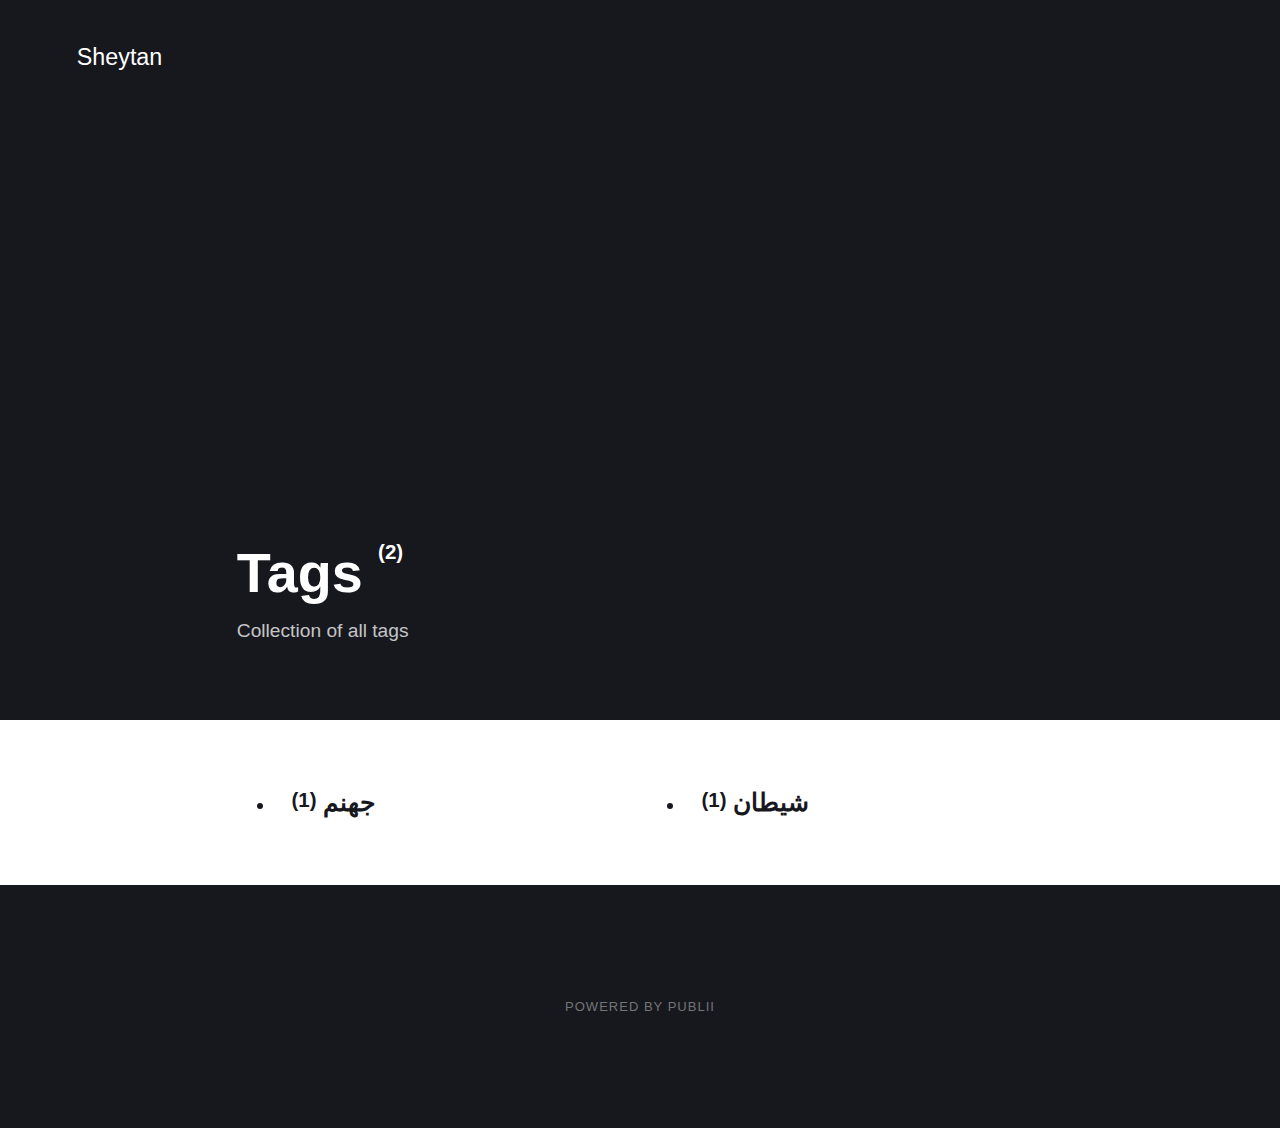
==== tags/index.html @ 73f81daf "Updated from Publii" ====
<!DOCTYPE html><html lang="en-gb"><head><meta charset="utf-8"><meta http-equiv="X-UA-Compatible" content="IE=edge"><meta name="viewport" content="width=device-width,initial-scale=1"><title>All tags - Sheytan</title><meta name="robots" content="noindex, follow"><meta name="generator" content="Publii Open-Source CMS for Static Site"><link rel="alternate" type="application/atom+xml" href="https://sheytanrajim.github.io/blog/feed.xml"><link rel="alternate" type="application/json" href="https://sheytanrajim.github.io/blog/feed.json"><meta property="og:title" content="Sheytan"><meta property="og:site_name" content="Sheytan"><meta property="og:description" content=""><meta property="og:url" content="https://sheytanrajim.github.io/blog/tags/"><meta property="og:type" content="website"><link rel="stylesheet" href="https://sheytanrajim.github.io/blog/assets/css/style.css?v=596caa326c15ece69bc4fe14d5463de3"><script type="application/ld+json">{"@context":"http://schema.org","@type":"Organization","name":"Sheytan","url":"https://sheytanrajim.github.io/blog/"}</script><noscript><style>img[loading] {
                    opacity: 1;
                }</style></noscript></head><body><div class="site-container"><header class="top" id="js-header"><a class="logo" href="https://sheytanrajim.github.io/blog/">Sheytan</a></header><main class="page page--tags"><div class="hero"><header class="hero__content"><div class="wrapper"><h1>Tags <sup>(2)</sup></h1><p>Collection of all tags</p></div></header></div><div class="wrapper"><ul class="feed feed--grid"><li><h2 class="h4"><a href="https://sheytanrajim.github.io/blog/tags/jhnm/">جهنم </a><sup>(1)</sup></h2></li><li><h2 class="h4"><a href="https://sheytanrajim.github.io/blog/tags/shytn/">شیطان </a><sup>(1)</sup></h2></li></ul></div></main><footer class="footer"><div class="footer__copyright">Powered by Publii</div><button onclick="backToTopFunction()" id="backToTop" class="footer__bttop" aria-label="Back to top" title="Back to top"><svg><use xlink:href="https://sheytanrajim.github.io/blog/assets/svg/svg-map.svg#toparrow"/></svg></button></footer></div><script defer="defer" src="https://sheytanrajim.github.io/blog/assets/js/scripts.min.js?v=f47c11534595205f20935f0db2a62a85"></script><script>window.publiiThemeMenuConfig={mobileMenuMode:'sidebar',animationSpeed:300,submenuWidth: 'auto',doubleClickTime:500,mobileMenuExpandableSubmenus:true,relatedContainerForOverlayMenuSelector:'.top'};</script><script>var images = document.querySelectorAll('img[loading]');
        for (var i = 0; i < images.length; i++) {
            if (images[i].complete) {
                images[i].classList.add('is-loaded');
            } else {
                images[i].addEventListener('load', function () {
                    this.classList.add('is-loaded');
                }, false);
            }
        }</script></body></html>
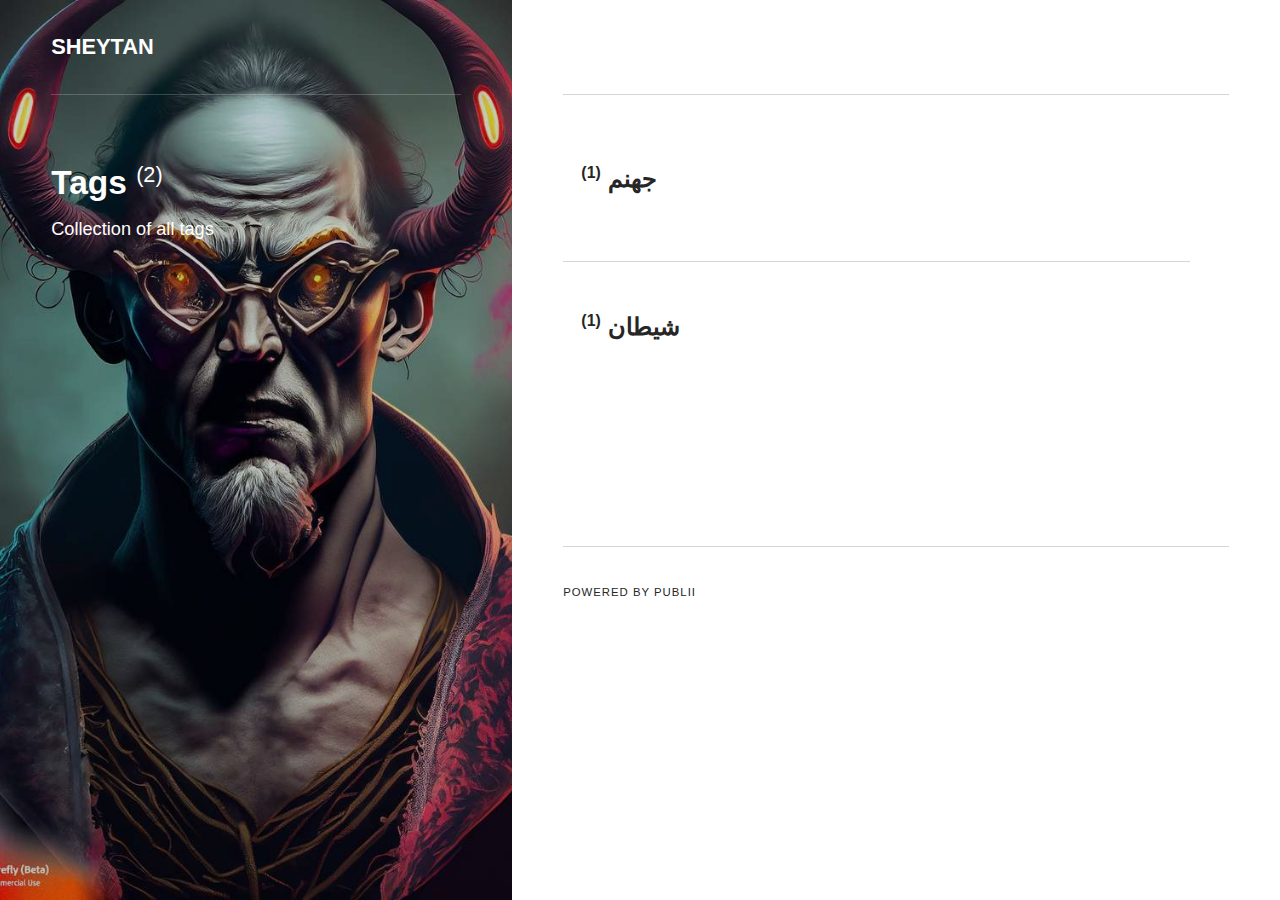
==== commit a6dc847d: "Updated from Publii" ====
--- a/tags/index.html
+++ b/tags/index.html
@@ -1,6 +1,7 @@
-<!DOCTYPE html><html lang="en-gb"><head><meta charset="utf-8"><meta http-equiv="X-UA-Compatible" content="IE=edge"><meta name="viewport" content="width=device-width,initial-scale=1"><title>All tags - Sheytan</title><meta name="robots" content="noindex, follow"><meta name="generator" content="Publii Open-Source CMS for Static Site"><link rel="alternate" type="application/atom+xml" href="https://sheytanrajim.github.io/blog/feed.xml"><link rel="alternate" type="application/json" href="https://sheytanrajim.github.io/blog/feed.json"><meta property="og:title" content="Sheytan"><meta property="og:site_name" content="Sheytan"><meta property="og:description" content=""><meta property="og:url" content="https://sheytanrajim.github.io/blog/tags/"><meta property="og:type" content="website"><link rel="stylesheet" href="https://sheytanrajim.github.io/blog/assets/css/style.css?v=596caa326c15ece69bc4fe14d5463de3"><script type="application/ld+json">{"@context":"http://schema.org","@type":"Organization","name":"Sheytan","url":"https://sheytanrajim.github.io/blog/"}</script><noscript><style>img[loading] {
+<!DOCTYPE html><html lang="en-gb"><head><meta charset="utf-8"><meta http-equiv="X-UA-Compatible" content="IE=edge"><meta name="viewport" content="width=device-width,initial-scale=1"><title>All tags - Sheytan</title><meta name="robots" content="noindex, follow"><meta name="generator" content="Publii Open-Source CMS for Static Site"><link rel="alternate" type="application/atom+xml" href="https://sheytanrajim.github.io/blog/feed.xml"><link rel="alternate" type="application/json" href="https://sheytanrajim.github.io/blog/feed.json"><meta property="og:title" content="Sheytan"><meta property="og:site_name" content="Sheytan"><meta property="og:description" content=""><meta property="og:url" content="https://sheytanrajim.github.io/blog/tags/"><meta property="og:type" content="website"><link rel="stylesheet" href="https://sheytanrajim.github.io/blog/assets/css/style.css?v=fb8c239619b306ba252783ad633b2018"><script type="application/ld+json">{"@context":"http://schema.org","@type":"Organization","name":"Sheytan","url":"https://sheytanrajim.github.io/blog/"}</script><noscript><style>img[loading] {
                     opacity: 1;
-                }</style></noscript></head><body><div class="site-container"><header class="top" id="js-header"><a class="logo" href="https://sheytanrajim.github.io/blog/">Sheytan</a></header><main class="page page--tags"><div class="hero"><header class="hero__content"><div class="wrapper"><h1>Tags <sup>(2)</sup></h1><p>Collection of all tags</p></div></header></div><div class="wrapper"><ul class="feed feed--grid"><li><h2 class="h4"><a href="https://sheytanrajim.github.io/blog/tags/jhnm/">جهنم </a><sup>(1)</sup></h2></li><li><h2 class="h4"><a href="https://sheytanrajim.github.io/blog/tags/shytn/">شیطان </a><sup>(1)</sup></h2></li></ul></div></main><footer class="footer"><div class="footer__copyright">Powered by Publii</div><button onclick="backToTopFunction()" id="backToTop" class="footer__bttop" aria-label="Back to top" title="Back to top"><svg><use xlink:href="https://sheytanrajim.github.io/blog/assets/svg/svg-map.svg#toparrow"/></svg></button></footer></div><script defer="defer" src="https://sheytanrajim.github.io/blog/assets/js/scripts.min.js?v=f47c11534595205f20935f0db2a62a85"></script><script>window.publiiThemeMenuConfig={mobileMenuMode:'sidebar',animationSpeed:300,submenuWidth: 'auto',doubleClickTime:500,mobileMenuExpandableSubmenus:true,relatedContainerForOverlayMenuSelector:'.top'};</script><script>var images = document.querySelectorAll('img[loading]');
+                }</style></noscript></head><body><div class="container js-container"><div class="content"><header class="top"><div class="top__item"><a class="logo" href="https://sheytanrajim.github.io/blog/">Sheytan</a></div><div class="top__item top__item--right"></div></header><main class="main page page--tags"><div class="main__left"><figure class="hero"><img src="https://sheytanrajim.github.io/blog/media/website/Firefly-satan-with-reyban-glasses-in-dark-backgrounds-portrait-96837.jpg" srcset="https://sheytanrajim.github.io/blog/media/website/responsive/Firefly-satan-with-reyban-glasses-in-dark-backgrounds-portrait-96837-xs.jpg 300w, https://sheytanrajim.github.io/blog/media/website/responsive/Firefly-satan-with-reyban-glasses-in-dark-backgrounds-portrait-96837-sm.jpg 480w, https://sheytanrajim.github.io/blog/media/website/responsive/Firefly-satan-with-reyban-glasses-in-dark-backgrounds-portrait-96837-md.jpg 768w, https://sheytanrajim.github.io/blog/media/website/responsive/Firefly-satan-with-reyban-glasses-in-dark-backgrounds-portrait-96837-lg.jpg 1024w, https://sheytanrajim.github.io/blog/media/website/responsive/Firefly-satan-with-reyban-glasses-in-dark-backgrounds-portrait-96837-xl.jpg 1280w, https://sheytanrajim.github.io/blog/media/website/responsive/Firefly-satan-with-reyban-glasses-in-dark-backgrounds-portrait-96837-2xl.jpg 1600w" sizes="(min-width: 1800px) 50vw, (min-width: 900px) 40vw, 100vw" loading="eager" width="1024" height="1408" alt=""></figure><header><h1>Tags <sup>(2)</sup></h1><p>Collection of all tags</p></header></div><div class="main__right"><div><ul class="feed feed--tags"><li class="feed__item"><h2><a href="https://sheytanrajim.github.io/blog/tags/jhnm/">جهنم</a> <sup>(1)</sup></h2></li><li class="feed__item"><h2><a href="https://sheytanrajim.github.io/blog/tags/shytn/">شیطان</a> <sup>(1)</sup></h2></li></ul></div></div></main><footer class="footer"><div class="footer__copyright">Powered by Publii</div></footer></div></div><script defer="defer" src="https://sheytanrajim.github.io/blog/assets/js/scripts.min.js?v=27706a8fe221267c1834098c796f44c1"></script><script>var images = document.querySelectorAll('img[loading]');
+
         for (var i = 0; i < images.length; i++) {
             if (images[i].complete) {
                 images[i].classList.add('is-loaded');
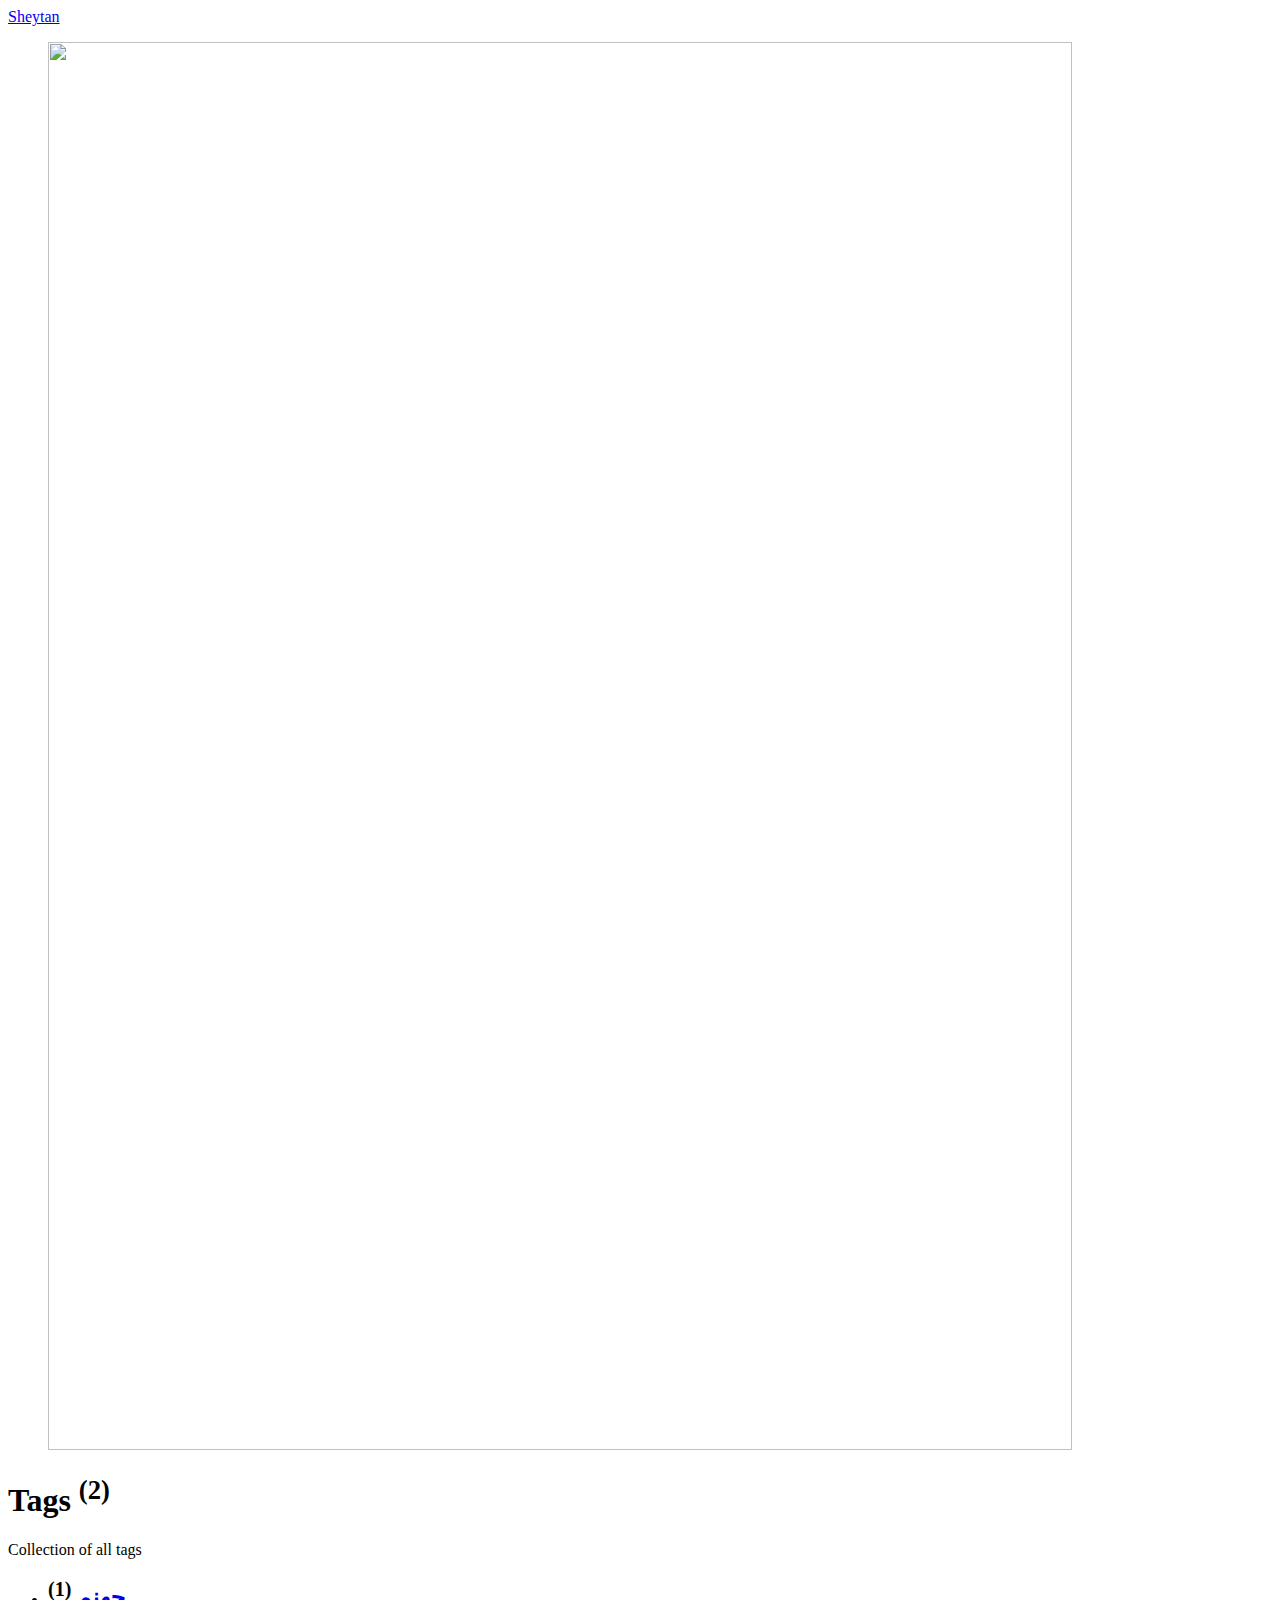
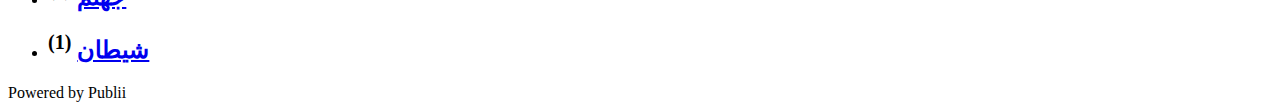
==== commit 8f17a8f1: "Updated from Publii" ====
--- a/tags/index.html
+++ b/tags/index.html
@@ -1,6 +1,6 @@
-<!DOCTYPE html><html lang="en-gb"><head><meta charset="utf-8"><meta http-equiv="X-UA-Compatible" content="IE=edge"><meta name="viewport" content="width=device-width,initial-scale=1"><title>All tags - Sheytan</title><meta name="robots" content="noindex, follow"><meta name="generator" content="Publii Open-Source CMS for Static Site"><link rel="alternate" type="application/atom+xml" href="https://sheytanrajim.github.io/blog/feed.xml"><link rel="alternate" type="application/json" href="https://sheytanrajim.github.io/blog/feed.json"><meta property="og:title" content="Sheytan"><meta property="og:site_name" content="Sheytan"><meta property="og:description" content=""><meta property="og:url" content="https://sheytanrajim.github.io/blog/tags/"><meta property="og:type" content="website"><link rel="stylesheet" href="https://sheytanrajim.github.io/blog/assets/css/style.css?v=fb8c239619b306ba252783ad633b2018"><script type="application/ld+json">{"@context":"http://schema.org","@type":"Organization","name":"Sheytan","url":"https://sheytanrajim.github.io/blog/"}</script><noscript><style>img[loading] {
+<!DOCTYPE html><html lang="en-gb"><head><meta charset="utf-8"><meta http-equiv="X-UA-Compatible" content="IE=edge"><meta name="viewport" content="width=device-width,initial-scale=1"><title>All tags - Sheytan</title><meta name="robots" content="noindex, follow"><meta name="generator" content="Publii Open-Source CMS for Static Site"><link rel="alternate" type="application/atom+xml" href="https://sheytan.eu.org/feed.xml"><link rel="alternate" type="application/json" href="https://sheytan.eu.org/feed.json"><meta property="og:title" content="Sheytan"><meta property="og:site_name" content="Sheytan"><meta property="og:description" content=""><meta property="og:url" content="https://sheytan.eu.org/tags/"><meta property="og:type" content="website"><link rel="stylesheet" href="https://sheytan.eu.org/assets/css/style.css?v=fb8c239619b306ba252783ad633b2018"><script type="application/ld+json">{"@context":"http://schema.org","@type":"Organization","name":"Sheytan","url":"https://sheytan.eu.org/"}</script><noscript><style>img[loading] {
                     opacity: 1;
-                }</style></noscript></head><body><div class="container js-container"><div class="content"><header class="top"><div class="top__item"><a class="logo" href="https://sheytanrajim.github.io/blog/">Sheytan</a></div><div class="top__item top__item--right"></div></header><main class="main page page--tags"><div class="main__left"><figure class="hero"><img src="https://sheytanrajim.github.io/blog/media/website/Firefly-satan-with-reyban-glasses-in-dark-backgrounds-portrait-96837.jpg" srcset="https://sheytanrajim.github.io/blog/media/website/responsive/Firefly-satan-with-reyban-glasses-in-dark-backgrounds-portrait-96837-xs.jpg 300w, https://sheytanrajim.github.io/blog/media/website/responsive/Firefly-satan-with-reyban-glasses-in-dark-backgrounds-portrait-96837-sm.jpg 480w, https://sheytanrajim.github.io/blog/media/website/responsive/Firefly-satan-with-reyban-glasses-in-dark-backgrounds-portrait-96837-md.jpg 768w, https://sheytanrajim.github.io/blog/media/website/responsive/Firefly-satan-with-reyban-glasses-in-dark-backgrounds-portrait-96837-lg.jpg 1024w, https://sheytanrajim.github.io/blog/media/website/responsive/Firefly-satan-with-reyban-glasses-in-dark-backgrounds-portrait-96837-xl.jpg 1280w, https://sheytanrajim.github.io/blog/media/website/responsive/Firefly-satan-with-reyban-glasses-in-dark-backgrounds-portrait-96837-2xl.jpg 1600w" sizes="(min-width: 1800px) 50vw, (min-width: 900px) 40vw, 100vw" loading="eager" width="1024" height="1408" alt=""></figure><header><h1>Tags <sup>(2)</sup></h1><p>Collection of all tags</p></header></div><div class="main__right"><div><ul class="feed feed--tags"><li class="feed__item"><h2><a href="https://sheytanrajim.github.io/blog/tags/jhnm/">جهنم</a> <sup>(1)</sup></h2></li><li class="feed__item"><h2><a href="https://sheytanrajim.github.io/blog/tags/shytn/">شیطان</a> <sup>(1)</sup></h2></li></ul></div></div></main><footer class="footer"><div class="footer__copyright">Powered by Publii</div></footer></div></div><script defer="defer" src="https://sheytanrajim.github.io/blog/assets/js/scripts.min.js?v=27706a8fe221267c1834098c796f44c1"></script><script>var images = document.querySelectorAll('img[loading]');
+                }</style></noscript></head><body><div class="container js-container"><div class="content"><header class="top"><div class="top__item"><a class="logo" href="https://sheytan.eu.org/">Sheytan</a></div><div class="top__item top__item--right"></div></header><main class="main page page--tags"><div class="main__left"><figure class="hero"><img src="https://sheytan.eu.org/media/website/Firefly-satan-with-reyban-glasses-in-dark-backgrounds-portrait-96837.jpg" srcset="https://sheytan.eu.org/media/website/responsive/Firefly-satan-with-reyban-glasses-in-dark-backgrounds-portrait-96837-xs.jpg 300w, https://sheytan.eu.org/media/website/responsive/Firefly-satan-with-reyban-glasses-in-dark-backgrounds-portrait-96837-sm.jpg 480w, https://sheytan.eu.org/media/website/responsive/Firefly-satan-with-reyban-glasses-in-dark-backgrounds-portrait-96837-md.jpg 768w, https://sheytan.eu.org/media/website/responsive/Firefly-satan-with-reyban-glasses-in-dark-backgrounds-portrait-96837-lg.jpg 1024w, https://sheytan.eu.org/media/website/responsive/Firefly-satan-with-reyban-glasses-in-dark-backgrounds-portrait-96837-xl.jpg 1280w, https://sheytan.eu.org/media/website/responsive/Firefly-satan-with-reyban-glasses-in-dark-backgrounds-portrait-96837-2xl.jpg 1600w" sizes="(min-width: 1800px) 50vw, (min-width: 900px) 40vw, 100vw" loading="eager" width="1024" height="1408" alt=""></figure><header><h1>Tags <sup>(2)</sup></h1><p>Collection of all tags</p></header></div><div class="main__right"><div><ul class="feed feed--tags"><li class="feed__item"><h2><a href="https://sheytan.eu.org/tags/jhnm/">جهنم</a> <sup>(1)</sup></h2></li><li class="feed__item"><h2><a href="https://sheytan.eu.org/tags/shytn/">شیطان</a> <sup>(1)</sup></h2></li></ul></div></div></main><footer class="footer"><div class="footer__copyright">Powered by Publii</div></footer></div></div><script defer="defer" src="https://sheytan.eu.org/assets/js/scripts.min.js?v=27706a8fe221267c1834098c796f44c1"></script><script>var images = document.querySelectorAll('img[loading]');
 
         for (var i = 0; i < images.length; i++) {
             if (images[i].complete) {
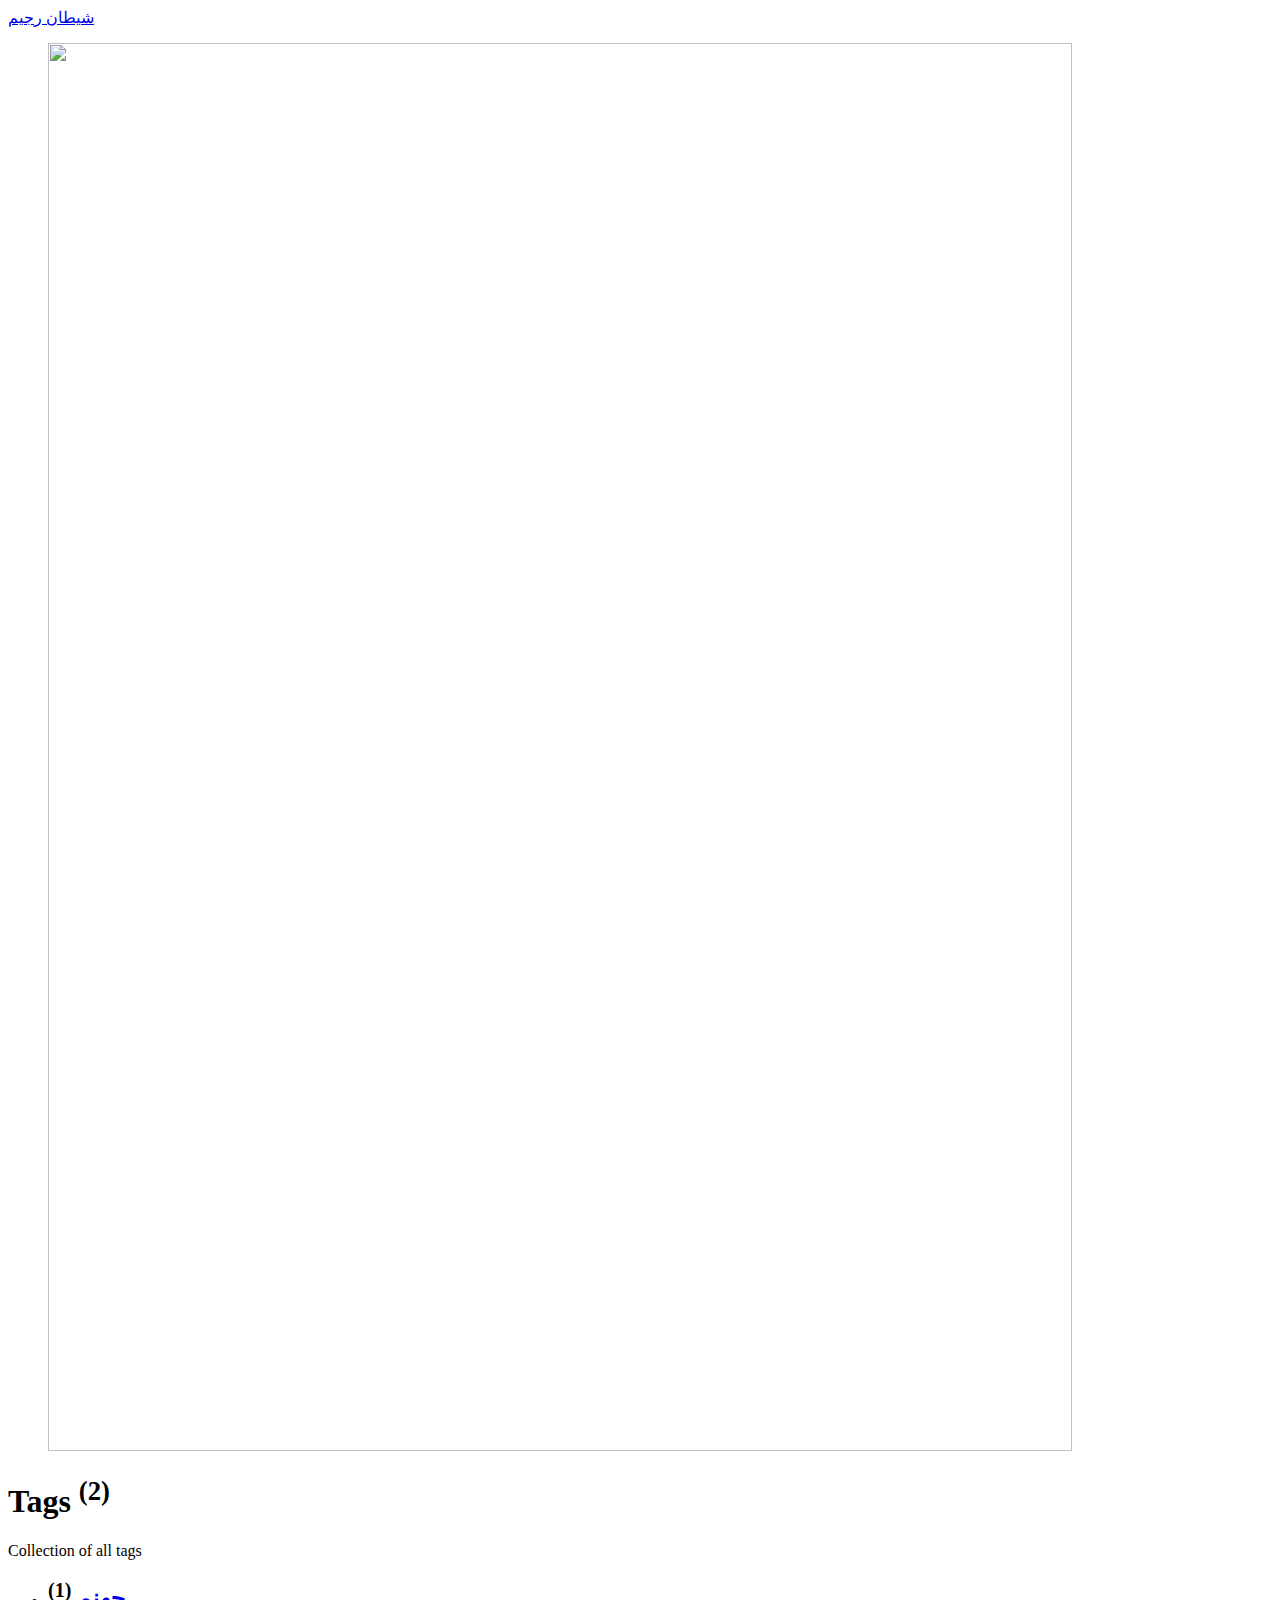
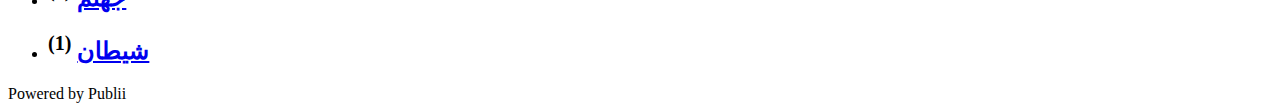
==== commit 01f7c3fc: "Updated from Publii" ====
--- a/tags/index.html
+++ b/tags/index.html
@@ -1,6 +1,6 @@
-<!DOCTYPE html><html lang="en-gb"><head><meta charset="utf-8"><meta http-equiv="X-UA-Compatible" content="IE=edge"><meta name="viewport" content="width=device-width,initial-scale=1"><title>All tags - Sheytan</title><meta name="robots" content="noindex, follow"><meta name="generator" content="Publii Open-Source CMS for Static Site"><link rel="alternate" type="application/atom+xml" href="https://sheytan.eu.org/feed.xml"><link rel="alternate" type="application/json" href="https://sheytan.eu.org/feed.json"><meta property="og:title" content="Sheytan"><meta property="og:site_name" content="Sheytan"><meta property="og:description" content=""><meta property="og:url" content="https://sheytan.eu.org/tags/"><meta property="og:type" content="website"><link rel="stylesheet" href="https://sheytan.eu.org/assets/css/style.css?v=fb8c239619b306ba252783ad633b2018"><script type="application/ld+json">{"@context":"http://schema.org","@type":"Organization","name":"Sheytan","url":"https://sheytan.eu.org/"}</script><noscript><style>img[loading] {
+<!DOCTYPE html><html lang="en-gb"><head><meta charset="utf-8"><meta http-equiv="X-UA-Compatible" content="IE=edge"><meta name="viewport" content="width=device-width,initial-scale=1"><title>All tags - شیطان رجیم</title><meta name="robots" content="noindex, follow"><meta name="generator" content="Publii Open-Source CMS for Static Site"><link rel="alternate" type="application/atom+xml" href="https://sheytan.eu.org/feed.xml"><link rel="alternate" type="application/json" href="https://sheytan.eu.org/feed.json"><meta property="og:title" content="شیطان رجیم"><meta property="og:site_name" content="شیطان رجیم"><meta property="og:description" content=""><meta property="og:url" content="https://sheytan.eu.org/tags/"><meta property="og:type" content="website"><link rel="stylesheet" href="https://sheytan.eu.org/assets/css/style.css?v=256ca2e8209ed1b661d8719828968395"><script type="application/ld+json">{"@context":"http://schema.org","@type":"Organization","name":"شیطان رجیم","url":"https://sheytan.eu.org/"}</script><noscript><style>img[loading] {
                     opacity: 1;
-                }</style></noscript></head><body><div class="container js-container"><div class="content"><header class="top"><div class="top__item"><a class="logo" href="https://sheytan.eu.org/">Sheytan</a></div><div class="top__item top__item--right"></div></header><main class="main page page--tags"><div class="main__left"><figure class="hero"><img src="https://sheytan.eu.org/media/website/Firefly-satan-with-reyban-glasses-in-dark-backgrounds-portrait-96837.jpg" srcset="https://sheytan.eu.org/media/website/responsive/Firefly-satan-with-reyban-glasses-in-dark-backgrounds-portrait-96837-xs.jpg 300w, https://sheytan.eu.org/media/website/responsive/Firefly-satan-with-reyban-glasses-in-dark-backgrounds-portrait-96837-sm.jpg 480w, https://sheytan.eu.org/media/website/responsive/Firefly-satan-with-reyban-glasses-in-dark-backgrounds-portrait-96837-md.jpg 768w, https://sheytan.eu.org/media/website/responsive/Firefly-satan-with-reyban-glasses-in-dark-backgrounds-portrait-96837-lg.jpg 1024w, https://sheytan.eu.org/media/website/responsive/Firefly-satan-with-reyban-glasses-in-dark-backgrounds-portrait-96837-xl.jpg 1280w, https://sheytan.eu.org/media/website/responsive/Firefly-satan-with-reyban-glasses-in-dark-backgrounds-portrait-96837-2xl.jpg 1600w" sizes="(min-width: 1800px) 50vw, (min-width: 900px) 40vw, 100vw" loading="eager" width="1024" height="1408" alt=""></figure><header><h1>Tags <sup>(2)</sup></h1><p>Collection of all tags</p></header></div><div class="main__right"><div><ul class="feed feed--tags"><li class="feed__item"><h2><a href="https://sheytan.eu.org/tags/jhnm/">جهنم</a> <sup>(1)</sup></h2></li><li class="feed__item"><h2><a href="https://sheytan.eu.org/tags/shytn/">شیطان</a> <sup>(1)</sup></h2></li></ul></div></div></main><footer class="footer"><div class="footer__copyright">Powered by Publii</div></footer></div></div><script defer="defer" src="https://sheytan.eu.org/assets/js/scripts.min.js?v=27706a8fe221267c1834098c796f44c1"></script><script>var images = document.querySelectorAll('img[loading]');
+                }</style></noscript></head><body><div class="container js-container"><div class="content"><header class="top"><div class="top__item"><a class="logo" href="https://sheytan.eu.org/">شیطان رجیم</a></div><div class="top__item top__item--right"></div></header><main class="main page page--tags"><div class="main__left"><figure class="hero"><img src="https://sheytan.eu.org/media/website/Firefly-satan-with-reyban-glasses-in-dark-backgrounds-portrait-96837.jpg" srcset="https://sheytan.eu.org/media/website/responsive/Firefly-satan-with-reyban-glasses-in-dark-backgrounds-portrait-96837-xs.jpg 300w, https://sheytan.eu.org/media/website/responsive/Firefly-satan-with-reyban-glasses-in-dark-backgrounds-portrait-96837-sm.jpg 480w, https://sheytan.eu.org/media/website/responsive/Firefly-satan-with-reyban-glasses-in-dark-backgrounds-portrait-96837-md.jpg 768w, https://sheytan.eu.org/media/website/responsive/Firefly-satan-with-reyban-glasses-in-dark-backgrounds-portrait-96837-lg.jpg 1024w, https://sheytan.eu.org/media/website/responsive/Firefly-satan-with-reyban-glasses-in-dark-backgrounds-portrait-96837-xl.jpg 1280w, https://sheytan.eu.org/media/website/responsive/Firefly-satan-with-reyban-glasses-in-dark-backgrounds-portrait-96837-2xl.jpg 1600w" sizes="(min-width: 1800px) 50vw, (min-width: 900px) 40vw, 100vw" loading="eager" width="1024" height="1408" alt=""></figure><header><h1>Tags <sup>(2)</sup></h1><p>Collection of all tags</p></header></div><div class="main__right"><div><ul class="feed feed--tags"><li class="feed__item"><h2><a href="https://sheytan.eu.org/tags/hell/">جهنم</a> <sup>(1)</sup></h2></li><li class="feed__item"><h2><a href="https://sheytan.eu.org/tags/devil/">شیطان</a> <sup>(1)</sup></h2></li></ul></div></div></main><footer class="footer"><div class="footer__copyright">Powered by Publii</div></footer></div></div><script defer="defer" src="https://sheytan.eu.org/assets/js/scripts.min.js?v=27706a8fe221267c1834098c796f44c1"></script><script>var images = document.querySelectorAll('img[loading]');
 
         for (var i = 0; i < images.length; i++) {
             if (images[i].complete) {
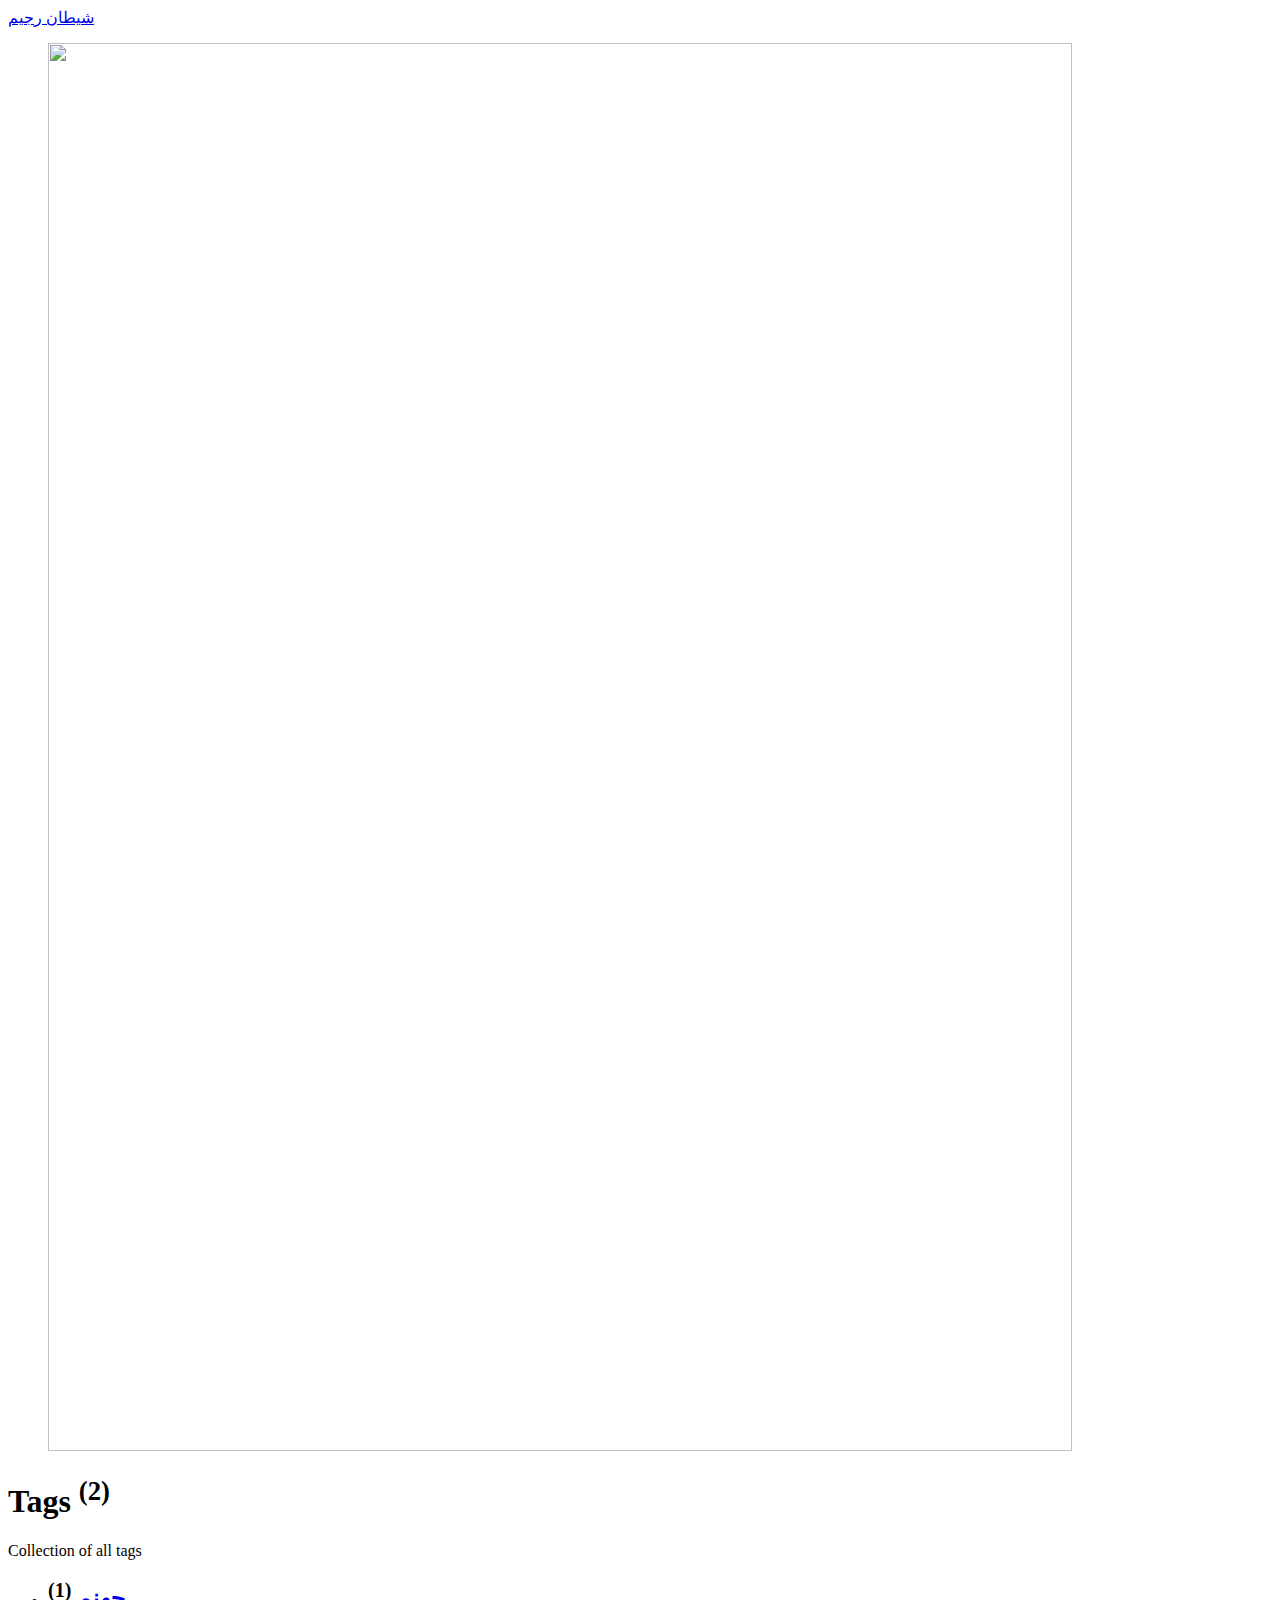
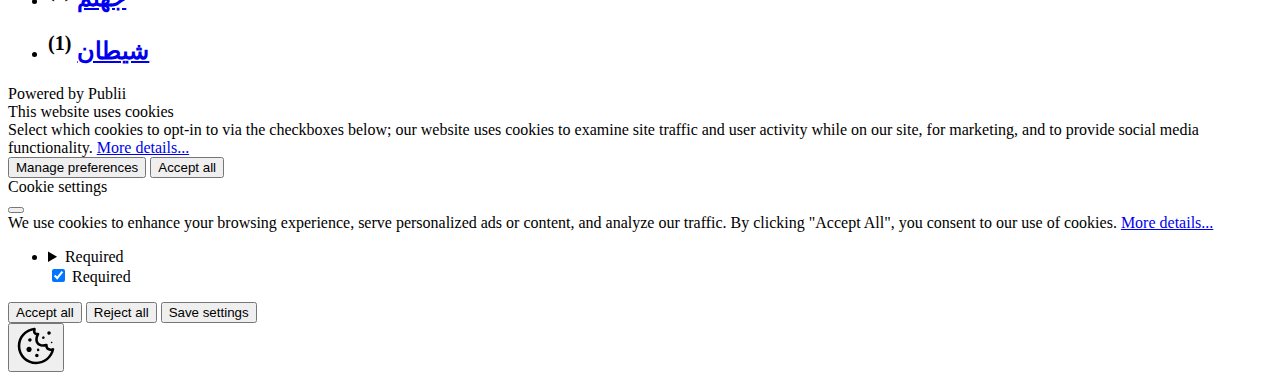
==== commit 9d7f2ed3: "Updated from Publii" ====
--- a/tags/index.html
+++ b/tags/index.html
@@ -1,4 +1,4 @@
-<!DOCTYPE html><html lang="en-gb"><head><meta charset="utf-8"><meta http-equiv="X-UA-Compatible" content="IE=edge"><meta name="viewport" content="width=device-width,initial-scale=1"><title>All tags - شیطان رجیم</title><meta name="robots" content="noindex, follow"><meta name="generator" content="Publii Open-Source CMS for Static Site"><link rel="alternate" type="application/atom+xml" href="https://sheytan.eu.org/feed.xml"><link rel="alternate" type="application/json" href="https://sheytan.eu.org/feed.json"><meta property="og:title" content="شیطان رجیم"><meta property="og:site_name" content="شیطان رجیم"><meta property="og:description" content=""><meta property="og:url" content="https://sheytan.eu.org/tags/"><meta property="og:type" content="website"><link rel="stylesheet" href="https://sheytan.eu.org/assets/css/style.css?v=256ca2e8209ed1b661d8719828968395"><script type="application/ld+json">{"@context":"http://schema.org","@type":"Organization","name":"شیطان رجیم","url":"https://sheytan.eu.org/"}</script><noscript><style>img[loading] {
+<!DOCTYPE html><html lang="en-gb"><head><meta charset="utf-8"><meta http-equiv="X-UA-Compatible" content="IE=edge"><meta name="viewport" content="width=device-width,initial-scale=1"><title>All tags - شیطان رجیم</title><meta name="robots" content="noindex, follow"><meta name="generator" content="Publii Open-Source CMS for Static Site"><link rel="alternate" type="application/atom+xml" href="https://sheytan.eu.org/feed.xml"><link rel="alternate" type="application/json" href="https://sheytan.eu.org/feed.json"><meta property="og:title" content="شیطان رجیم"><meta property="og:site_name" content="شیطان رجیم"><meta property="og:description" content=""><meta property="og:url" content="https://sheytan.eu.org/tags/"><meta property="og:type" content="website"><meta name="twitter:card" content="summary"><meta name="twitter:site" content="@sheytanrajim"><meta name="twitter:title" content="شیطان رجیم"><meta name="twitter:description" content=""><link rel="stylesheet" href="https://sheytan.eu.org/assets/css/style.css?v=256ca2e8209ed1b661d8719828968395"><script type="application/ld+json">{"@context":"http://schema.org","@type":"Organization","name":"شیطان رجیم","url":"https://sheytan.eu.org/"}</script><noscript><style>img[loading] {
                     opacity: 1;
                 }</style></noscript></head><body><div class="container js-container"><div class="content"><header class="top"><div class="top__item"><a class="logo" href="https://sheytan.eu.org/">شیطان رجیم</a></div><div class="top__item top__item--right"></div></header><main class="main page page--tags"><div class="main__left"><figure class="hero"><img src="https://sheytan.eu.org/media/website/Firefly-satan-with-reyban-glasses-in-dark-backgrounds-portrait-96837.jpg" srcset="https://sheytan.eu.org/media/website/responsive/Firefly-satan-with-reyban-glasses-in-dark-backgrounds-portrait-96837-xs.jpg 300w, https://sheytan.eu.org/media/website/responsive/Firefly-satan-with-reyban-glasses-in-dark-backgrounds-portrait-96837-sm.jpg 480w, https://sheytan.eu.org/media/website/responsive/Firefly-satan-with-reyban-glasses-in-dark-backgrounds-portrait-96837-md.jpg 768w, https://sheytan.eu.org/media/website/responsive/Firefly-satan-with-reyban-glasses-in-dark-backgrounds-portrait-96837-lg.jpg 1024w, https://sheytan.eu.org/media/website/responsive/Firefly-satan-with-reyban-glasses-in-dark-backgrounds-portrait-96837-xl.jpg 1280w, https://sheytan.eu.org/media/website/responsive/Firefly-satan-with-reyban-glasses-in-dark-backgrounds-portrait-96837-2xl.jpg 1600w" sizes="(min-width: 1800px) 50vw, (min-width: 900px) 40vw, 100vw" loading="eager" width="1024" height="1408" alt=""></figure><header><h1>Tags <sup>(2)</sup></h1><p>Collection of all tags</p></header></div><div class="main__right"><div><ul class="feed feed--tags"><li class="feed__item"><h2><a href="https://sheytan.eu.org/tags/hell/">جهنم</a> <sup>(1)</sup></h2></li><li class="feed__item"><h2><a href="https://sheytan.eu.org/tags/devil/">شیطان</a> <sup>(1)</sup></h2></li></ul></div></div></main><footer class="footer"><div class="footer__copyright">Powered by Publii</div></footer></div></div><script defer="defer" src="https://sheytan.eu.org/assets/js/scripts.min.js?v=27706a8fe221267c1834098c796f44c1"></script><script>var images = document.querySelectorAll('img[loading]');
 
@@ -10,4 +10,510 @@
                     this.classList.add('is-loaded');
                 }, false);
             }
-        }</script></body></html>+        }</script><div class="pcb" data-behaviour="badge" data-behaviour-link="#cookie-settings" data-revision="1" data-config-ttl="90" data-debug-mode="false"><div role="dialog" aria-modal="true" aria-hidden="true" aria-labelledby="pcb-title" aria-describedby="pcb-txt" class="pcb__banner"><div class="pcb__inner"><div id="pcb-title" role="heading" aria-level="2" class="pcb__title">This website uses cookies</div><div id="pcb-txt" class="pcb__txt">Select which cookies to opt-in to via the checkboxes below; our website uses cookies to examine site traffic and user activity while on our site, for marketing, and to provide social media functionality. <a href="#not-specified">More details...</a></div><div class="pcb__buttons"><button type="button" class="pcb__btn pcb__btn--link pcb__btn--configure" aria-haspopup="dialog">Manage preferences</button> <button type="button" class="pcb__btn pcb__btn--solid pcb__btn--accept">Accept all</button></div></div></div><div class="pcb__popup" role="dialog" aria-modal="true" aria-hidden="true" aria-labelledby="pcb-popup-title"><div class="pcb__popup__wrapper"><div class="pcb__inner pcb__popup__inner"><div class="pcb__popup__heading"><div id="pcb-popup-title" role="heading" aria-level="2" class="pcb__title">Cookie settings</div><button class="pcb__popup__close" aria-label="Close"></button></div><div class="pcb__popup__content"><div class="pcb__txt pcb__popup__txt">We use cookies to enhance your browsing experience, serve personalized ads or content, and analyze our traffic. By clicking "Accept All", you consent to our use of cookies. <a href="#not-specified">More details...</a></div><ul class="pcb__groups"><li class="pcb__group"><details><summary class="pcb__group__title no-desc">Required</summary></details><div class="pcb__popup__switch is-checked"><input type="checkbox" data-group-name="" id="pcb-group-0" checked="checked"> <label for="pcb-group-0">Required</label></div></li></ul></div><div class="pcb__buttons pcb__popup__buttons"><button type="button" class="pcb__btn pcb__btn--solid pcb__btn--accept">Accept all</button> <button type="button" class="pcb__btn pcb__btn--reject">Reject all</button> <button type="button" class="pcb__btn pcb__btn--save">Save settings</button></div></div></div></div><div class="pcb__overlay" aria-hidden="true"></div><button class="pcb__badge" aria-label="Cookie Policy" aria-hidden="true"><svg xmlns="http://www.w3.org/2000/svg" aria-hidden="true" focusable="false" width="40" height="40" viewBox="0 0 23 23" fill="currentColor"><path d="M21.41 12.71c-.08-.01-.15 0-.22 0h-.03c-.03 0-.05 0-.08.01-.07 0-.13.01-.19.04-.52.21-1.44.19-2.02-.22-.44-.31-.65-.83-.62-1.53a.758.758 0 0 0-.27-.61.73.73 0 0 0-.65-.14c-1.98.51-3.49.23-4.26-.78-.82-1.08-.73-2.89.24-4.49.14-.23.14-.52 0-.75a.756.756 0 0 0-.67-.36c-.64.03-1.11-.1-1.31-.35-.19-.26-.13-.71-.01-1.29.04-.18.06-.38.03-.59-.05-.4-.4-.7-.81-.66C5.1 1.54 1 6.04 1 11.48 1 17.28 5.75 22 11.6 22c5.02 0 9.39-3.54 10.39-8.42.08-.4-.18-.78-.58-.87Zm-9.81 7.82c-5.03 0-9.12-4.06-9.12-9.06 0-4.34 3.05-8 7.25-8.86-.08.7.05 1.33.42 1.81.24.32.66.67 1.38.84-.76 1.86-.65 3.78.36 5.11.61.81 2.03 2 4.95 1.51.18.96.71 1.54 1.18 1.87.62.43 1.38.62 2.1.62.05 0 .09 0 .13-.01-1.23 3.64-4.7 6.18-8.64 6.18ZM13 17c0 .55-.45 1-1 1s-1-.45-1-1 .45-1 1-1 1 .45 1 1Zm5.29-12.3a.99.99 0 0 1-.29-.71c0-.55.45-.99 1-.99a1 1 0 0 1 .71.3c.19.19.29.44.29.71 0 .55-.45.99-1 .99a1 1 0 0 1-.71-.3ZM9 13.5c0 .83-.67 1.5-1.5 1.5S6 14.33 6 13.5 6.67 12 7.5 12s1.5.67 1.5 1.5Zm3.25.81a.744.744 0 0 1-.06-1.05c.28-.32.75-.34 1.05-.06.31.28.33.75.05 1.06-.15.16-.35.25-.56.25-.18 0-.36-.06-.5-.19ZM8.68 7.26c.41.37.44 1 .07 1.41-.2.22-.47.33-.75.33a.96.96 0 0 1-.67-.26c-.41-.37-.44-1-.07-1.41.37-.42 1-.45 1.41-.08Zm11.48 1.88c.18-.19.52-.19.7 0 .05.04.09.1.11.16.03.06.04.12.04.19 0 .13-.05.26-.15.35-.09.1-.22.15-.35.15s-.26-.05-.35-.15a.355.355 0 0 1-.11-.16.433.433 0 0 1-.04-.19c0-.13.05-.26.15-.35Zm-4.93-1.86a.75.75 0 1 1 1.059-1.06.75.75 0 0 1-1.059 1.06Z"/></svg></button></div><script>(function(win) {
+    if (!document.querySelector('.pcb')) {
+        return;
+    }
+
+    var cbConfig = {
+        behaviour: document.querySelector('.pcb').getAttribute('data-behaviour'),
+        behaviourLink: document.querySelector('.pcb').getAttribute('data-behaviour-link'),
+        revision: document.querySelector('.pcb').getAttribute('data-revision'),
+        configTTL: parseInt(document.querySelector('.pcb').getAttribute('data-config-ttl'), 10),
+        debugMode: document.querySelector('.pcb').getAttribute('data-debug-mode') === 'true',
+        initialState: null,
+        previouslyAccepted: []
+    };
+
+    var cbUI = {
+        wrapper: document.querySelector('.pcb'),
+        banner: {
+            element: null,
+            btnAccept: null,
+            btnReject: null,
+            btnConfigure: null
+        },
+        popup: {
+            element: null,
+            btnClose: null,
+            btnSave: null,
+            btnAccept: null,
+            btnReject: null,
+            checkboxes: null,
+        },
+        overlay: null,
+        badge: null,
+        blockedScripts: document.querySelectorAll('script[type^="gdpr-blocker/"]'),
+        triggerLinks: cbConfig.behaviourLink ? document.querySelectorAll('a[href*="' + cbConfig.behaviourLink + '"]') : null
+    };
+
+    function initUI () {
+        // setup banner elements
+        cbUI.banner.element = cbUI.wrapper.querySelector('.pcb__banner');
+        cbUI.banner.btnAccept = cbUI.banner.element.querySelector('.pcb__btn--accept');
+        cbUI.banner.btnReject = cbUI.banner.element.querySelector('.pcb__btn--reject');
+        cbUI.banner.btnConfigure = cbUI.banner.element.querySelector('.pcb__btn--configure');
+
+        // setup popup elements
+        if (cbUI.wrapper.querySelector('.pcb__popup')) {
+            cbUI.popup.element = cbUI.wrapper.querySelector('.pcb__popup');
+            cbUI.popup.btnClose = cbUI.wrapper.querySelector('.pcb__popup__close');
+            cbUI.popup.btnSave = cbUI.popup.element.querySelector('.pcb__btn--save');
+            cbUI.popup.btnAccept = cbUI.popup.element.querySelector('.pcb__btn--accept');
+            cbUI.popup.btnReject = cbUI.popup.element.querySelector('.pcb__btn--reject');
+            cbUI.popup.checkboxes = cbUI.popup.element.querySelector('input[type="checkbox"]');
+            // setup overlay
+            cbUI.overlay = cbUI.wrapper.querySelector('.pcb__overlay');
+        }
+
+        cbUI.badge = cbUI.wrapper.querySelector('.pcb__badge');
+
+        if (cbConfig.behaviour.indexOf('link') > -1) {
+            for (var i = 0; i < cbUI.triggerLinks.length; i++) {
+                cbUI.triggerLinks[i].addEventListener('click', function(e) {
+                    e.preventDefault();
+                    showBannerOrPopup();
+                });
+            }
+        }
+    }
+
+    function initState () {
+        var lsKeyName = getConfigName();
+        var currentConfig = localStorage.getItem(lsKeyName);
+        var configIsFresh = checkIfConfigIsFresh();
+
+        if (!configIsFresh || currentConfig === null) {
+            if (cbConfig.debugMode) {
+                console.log('🍪 Config not found, or configuration expired');
+            }
+
+            showBanner();
+        } else if (typeof currentConfig === 'string') {
+            if (cbConfig.debugMode) {
+                console.log('🍪 Config founded');
+            }
+
+            showBadge();
+
+            if (cbUI.popup.element) {
+                var allowedGroups = currentConfig.split(',');
+                var checkedCheckboxes = cbUI.popup.element.querySelectorAll('input[type="checkbox"]:checked');
+
+                for (var j = 0; j < checkedCheckboxes.length; j++) {
+                    var name = checkedCheckboxes[j].getAttribute('data-group-name');
+
+                    if (name && name !== '-' && allowedGroups.indexOf(name) === -1) {
+                        checkedCheckboxes[j].checked = false;
+                    }
+                }
+
+                for (var i = 0; i < allowedGroups.length; i++) {
+                    var checkbox = cbUI.popup.element.querySelector('input[type="checkbox"][data-group-name="' + allowedGroups[i] + '"]');
+
+                    if (checkbox) {
+                        checkbox.checked = true;
+                    }
+
+                    allowCookieGroup(allowedGroups[i]);
+                }
+            }
+        }
+
+        setTimeout(function () {
+            cbConfig.initialState = getInitialStateOfConsents();
+        }, 0);
+    }
+
+    function checkIfConfigIsFresh () {
+        var lastConfigSave = localStorage.getItem('publii-gdpr-cookies-config-save-date');
+
+        if (lastConfigSave === null) {
+            return false;
+        }
+
+        lastConfigSave = parseInt(lastConfigSave, 10);
+
+        if (lastConfigSave === 0) {
+            return true;
+        }
+
+        if (+new Date() - lastConfigSave < cbConfig.configTTL * 24 * 60 * 60 * 1000) {
+            return true;
+        }
+
+        return false;
+    }
+
+    function initBannerEvents () {
+        cbUI.banner.btnAccept.addEventListener('click', function (e) {
+            e.preventDefault();
+            acceptAllCookies('banner');
+            showBadge();
+        }, false);
+
+        if (cbUI.banner.btnReject) {
+            cbUI.banner.btnReject.addEventListener('click', function (e) {
+                e.preventDefault();
+                rejectAllCookies();
+                showBadge();
+            }, false);
+        }
+
+        if (cbUI.banner.btnConfigure) {
+            cbUI.banner.btnConfigure.addEventListener('click', function (e) {
+                e.preventDefault();
+                hideBanner();
+                showAdvancedPopup();
+                showBadge();
+            }, false);
+        }
+    }
+
+    function initPopupEvents () {
+        if (!cbUI.popup.element) {
+            return;
+        }
+
+        cbUI.overlay.addEventListener('click', function (e) {
+            hideAdvancedPopup();
+        }, false);
+
+        cbUI.popup.element.addEventListener('click', function (e) {
+            e.stopPropagation();
+        }, false);
+
+        cbUI.popup.btnAccept.addEventListener('click', function (e) {
+            e.preventDefault();
+            acceptAllCookies('popup');
+        }, false);
+
+        cbUI.popup.btnReject.addEventListener('click', function (e) {
+            e.preventDefault();
+            rejectAllCookies();
+        }, false);
+
+        cbUI.popup.btnSave.addEventListener('click', function (e) {
+            e.preventDefault();
+            saveConfiguration();
+        }, false);
+
+        cbUI.popup.btnClose.addEventListener('click', function (e) {
+            e.preventDefault();
+            hideAdvancedPopup();
+        }, false);
+    }
+
+    function initBadgeEvents () {
+        if (!cbUI.badge) {
+            return;
+        }
+
+        cbUI.badge.addEventListener('click', function (e) {
+            showBannerOrPopup();
+        }, false);
+    }
+
+    initUI();
+    initState();
+    initBannerEvents();
+    initPopupEvents();
+    initBadgeEvents();
+
+    /**
+     * API
+     */
+    function addScript (src, inline) {
+        var newScript = document.createElement('script');
+
+        if (src) {
+            newScript.setAttribute('src', src);
+        }
+
+        if (inline) {
+            newScript.text = inline;
+        }
+
+        document.body.appendChild(newScript);
+    }
+
+    function allowCookieGroup (allowedGroup) {
+        var scripts = document.querySelectorAll('script[type="gdpr-blocker/' + allowedGroup + '"]');
+        cbConfig.previouslyAccepted.push(allowedGroup);
+    
+        for (var j = 0; j < scripts.length; j++) {
+            addScript(scripts[j].src, scripts[j].text);
+        }
+
+        var groupEvent = new Event('publii-cookie-banner-unblock-' + allowedGroup);
+        document.body.dispatchEvent(groupEvent);
+        unlockEmbeds(allowedGroup);
+
+        if (cbConfig.debugMode) {
+            console.log('🍪 Allowed group: ' + allowedGroup);
+        }
+    }
+
+    function showBannerOrPopup () {
+        if (cbUI.popup.element) {
+            showAdvancedPopup();
+        } else {
+            showBanner();
+        }
+    }
+
+    function showAdvancedPopup () {
+        cbUI.popup.element.classList.add('is-visible');
+        cbUI.overlay.classList.add('is-visible');
+        cbUI.popup.element.setAttribute('aria-hidden', 'false');
+        cbUI.overlay.setAttribute('aria-hidden', 'false');
+    }
+
+    function hideAdvancedPopup () {
+        cbUI.popup.element.classList.remove('is-visible');
+        cbUI.overlay.classList.remove('is-visible');
+        cbUI.popup.element.setAttribute('aria-hidden', 'true');
+        cbUI.overlay.setAttribute('aria-hidden', 'true');
+    }
+
+    function showBanner () {
+        cbUI.banner.element.classList.add('is-visible');
+        cbUI.banner.element.setAttribute('aria-hidden', 'false');
+    }
+
+    function hideBanner () {
+        cbUI.banner.element.classList.remove('is-visible');
+        cbUI.banner.element.setAttribute('aria-hidden', 'true');
+    }
+
+    function showBadge () {
+        if (!cbUI.badge) {
+            return;
+        }
+
+        cbUI.badge.classList.add('is-visible');
+        cbUI.badge.setAttribute('aria-hidden', 'false');
+    }
+
+    function getConfigName () {
+        var lsKeyName = 'publii-gdpr-allowed-cookies';
+
+        if (cbConfig.revision) {
+            lsKeyName = lsKeyName + '-v' + parseInt(cbConfig.revision, 10);
+        }
+
+        return lsKeyName;
+    }
+
+    function storeConfiguration (allowedGroups) {
+        var lsKeyName = getConfigName();
+        var dataToStore = allowedGroups.join(',');
+        localStorage.setItem(lsKeyName, dataToStore);
+
+        if (cbConfig.configTTL === 0) {
+            localStorage.setItem('publii-gdpr-cookies-config-save-date', 0);
+
+            if (cbConfig.debugMode) {
+                console.log('🍪 Store never expiring configuration');
+            }
+        } else {
+            localStorage.setItem('publii-gdpr-cookies-config-save-date', +new Date());
+        }
+    }
+
+    function getInitialStateOfConsents () {
+        if (!cbUI.popup.element) {
+            return [];
+        }
+
+        var checkedGroups = cbUI.popup.element.querySelectorAll('input[type="checkbox"]:checked');
+        var groups = [];
+
+        for (var i = 0; i < checkedGroups.length; i++) {
+            var allowedGroup = checkedGroups[i].getAttribute('data-group-name');
+
+            if (allowedGroup !== '') {
+                groups.push(allowedGroup);
+            }
+        }
+
+        if (cbConfig.debugMode) {
+            console.log('🍪 Initial state: ' + groups.join(', '));
+        }
+
+        return groups;
+    }
+
+    function getCurrentStateOfConsents () {
+        if (!cbUI.popup.element) {
+            return [];
+        }
+
+        var checkedGroups = cbUI.popup.element.querySelectorAll('input[type="checkbox"]:checked');
+        var groups = [];
+
+        for (var i = 0; i < checkedGroups.length; i++) {
+            var allowedGroup = checkedGroups[i].getAttribute('data-group-name');
+
+            if (allowedGroup !== '') {
+                groups.push(allowedGroup);
+            }
+        }
+
+        if (cbConfig.debugMode) {
+            console.log('🍪 State to save: ' + groups.join(', '));
+        }
+
+        return groups;
+    }
+
+    function getAllGroups () {
+        if (!cbUI.popup.element) {
+            return [];
+        }
+
+        var checkedGroups = cbUI.popup.element.querySelectorAll('input[type="checkbox"]');
+        var groups = [];
+
+        for (var i = 0; i < checkedGroups.length; i++) {
+            var allowedGroup = checkedGroups[i].getAttribute('data-group-name');
+
+            if (allowedGroup !== '') {
+                groups.push(allowedGroup);
+            }
+        }
+
+        return groups;
+    }
+
+    function acceptAllCookies (source) {
+        var groupsToAccept = getAllGroups();
+        storeConfiguration(groupsToAccept);
+
+        for (var i = 0; i < groupsToAccept.length; i++) {
+            var group = groupsToAccept[i];
+
+            if (cbConfig.initialState.indexOf(group) > -1 || cbConfig.previouslyAccepted.indexOf(group) > -1) {
+                if (cbConfig.debugMode) {
+                    console.log('🍪 Skip previously activated group: ' + group);
+                }
+
+                continue;
+            }
+
+            allowCookieGroup(group);
+        }
+
+        if (cbUI.popup.element) {
+            var checkboxesToCheck = cbUI.popup.element.querySelectorAll('input[type="checkbox"]');
+
+            for (var j = 0; j < checkboxesToCheck.length; j++) {
+                checkboxesToCheck[j].checked = true;
+            }
+        }
+
+        if (cbConfig.debugMode) {
+            console.log('🍪 Accept all cookies: ', groupsToAccept.join(', '));
+        }
+
+        if (source === 'popup') {
+            hideAdvancedPopup();
+        } else if (source === 'banner') {
+            hideBanner();
+        }
+    }
+
+    function rejectAllCookies () {
+        if (cbConfig.debugMode) {
+            console.log('🍪 Reject all cookies');
+        }
+
+        storeConfiguration([]);
+        setTimeout(function () {
+            window.location.reload();
+        }, 100);
+    }
+
+    function saveConfiguration () {
+        var groupsToAccept = getCurrentStateOfConsents();
+        storeConfiguration(groupsToAccept);
+
+        if (cbConfig.debugMode) {
+            console.log('🍪 Save new config: ', groupsToAccept.join(', '));
+        }
+
+        if (reloadIsNeeded(groupsToAccept)) {
+            setTimeout(function () {
+                window.location.reload();
+            }, 100);
+            return;
+        }
+
+        for (var i = 0; i < groupsToAccept.length; i++) {
+            var group = groupsToAccept[i];
+
+            if (cbConfig.initialState.indexOf(group) > -1 || cbConfig.previouslyAccepted.indexOf(group) > -1) {
+                if (cbConfig.debugMode) {
+                    console.log('🍪 Skip previously activated group: ' + group);
+                }
+
+                continue;
+            }
+
+            allowCookieGroup(group);
+        }
+
+        hideAdvancedPopup();
+    }
+
+    function reloadIsNeeded (groupsToAccept) {
+        // check if user rejected consent for initial groups
+        var initialGroups = cbConfig.initialState;
+        var previouslyAcceptedGroups = cbConfig.previouslyAccepted;
+        var groupsToCheck = initialGroups.concat(previouslyAcceptedGroups);
+
+        for (var i = 0; i < groupsToCheck.length; i++) {
+            var groupToCheck = groupsToCheck[i];
+
+            if (groupsToAccept.indexOf(groupToCheck) === -1) {
+                if (cbConfig.debugMode) {
+                    console.log('🍪 Reload is needed due lack of: ', groupToCheck);
+                }
+
+                return true;
+            }
+        }
+
+        return false;
+    }
+
+    function unlockEmbeds (cookieGroup) {
+        var iframesToUnlock = document.querySelectorAll('.pec-wrapper[data-consent-group-id="' + cookieGroup + '"]');
+
+        for (var i = 0; i < iframesToUnlock.length; i++) {
+            var iframeWrapper = iframesToUnlock[i];
+            iframeWrapper.querySelector('.pec-overlay').classList.remove('is-active');
+            iframeWrapper.querySelector('.pec-overlay').setAttribute('aria-hidden', 'true');
+            var iframe = iframeWrapper.querySelector('iframe');
+            iframe.setAttribute('src', iframe.getAttribute('data-consent-src'));
+        }
+    }
+
+    win.publiiEmbedConsentGiven = function (cookieGroup) {
+        // it will unlock embeds
+        allowCookieGroup(cookieGroup);
+
+        var checkbox = cbUI.popup.element.querySelector('input[type="checkbox"][data-group-name="' + cookieGroup + '"]');
+
+        if (checkbox) {
+            checkbox.checked = true;
+        }
+
+        var groupsToAccept = getCurrentStateOfConsents();
+        storeConfiguration(groupsToAccept);
+
+        if (cbConfig.debugMode) {
+            console.log('🍪 Save new config: ', groupsToAccept.join(', '));
+        }
+    }
+})(window);</script></body></html>